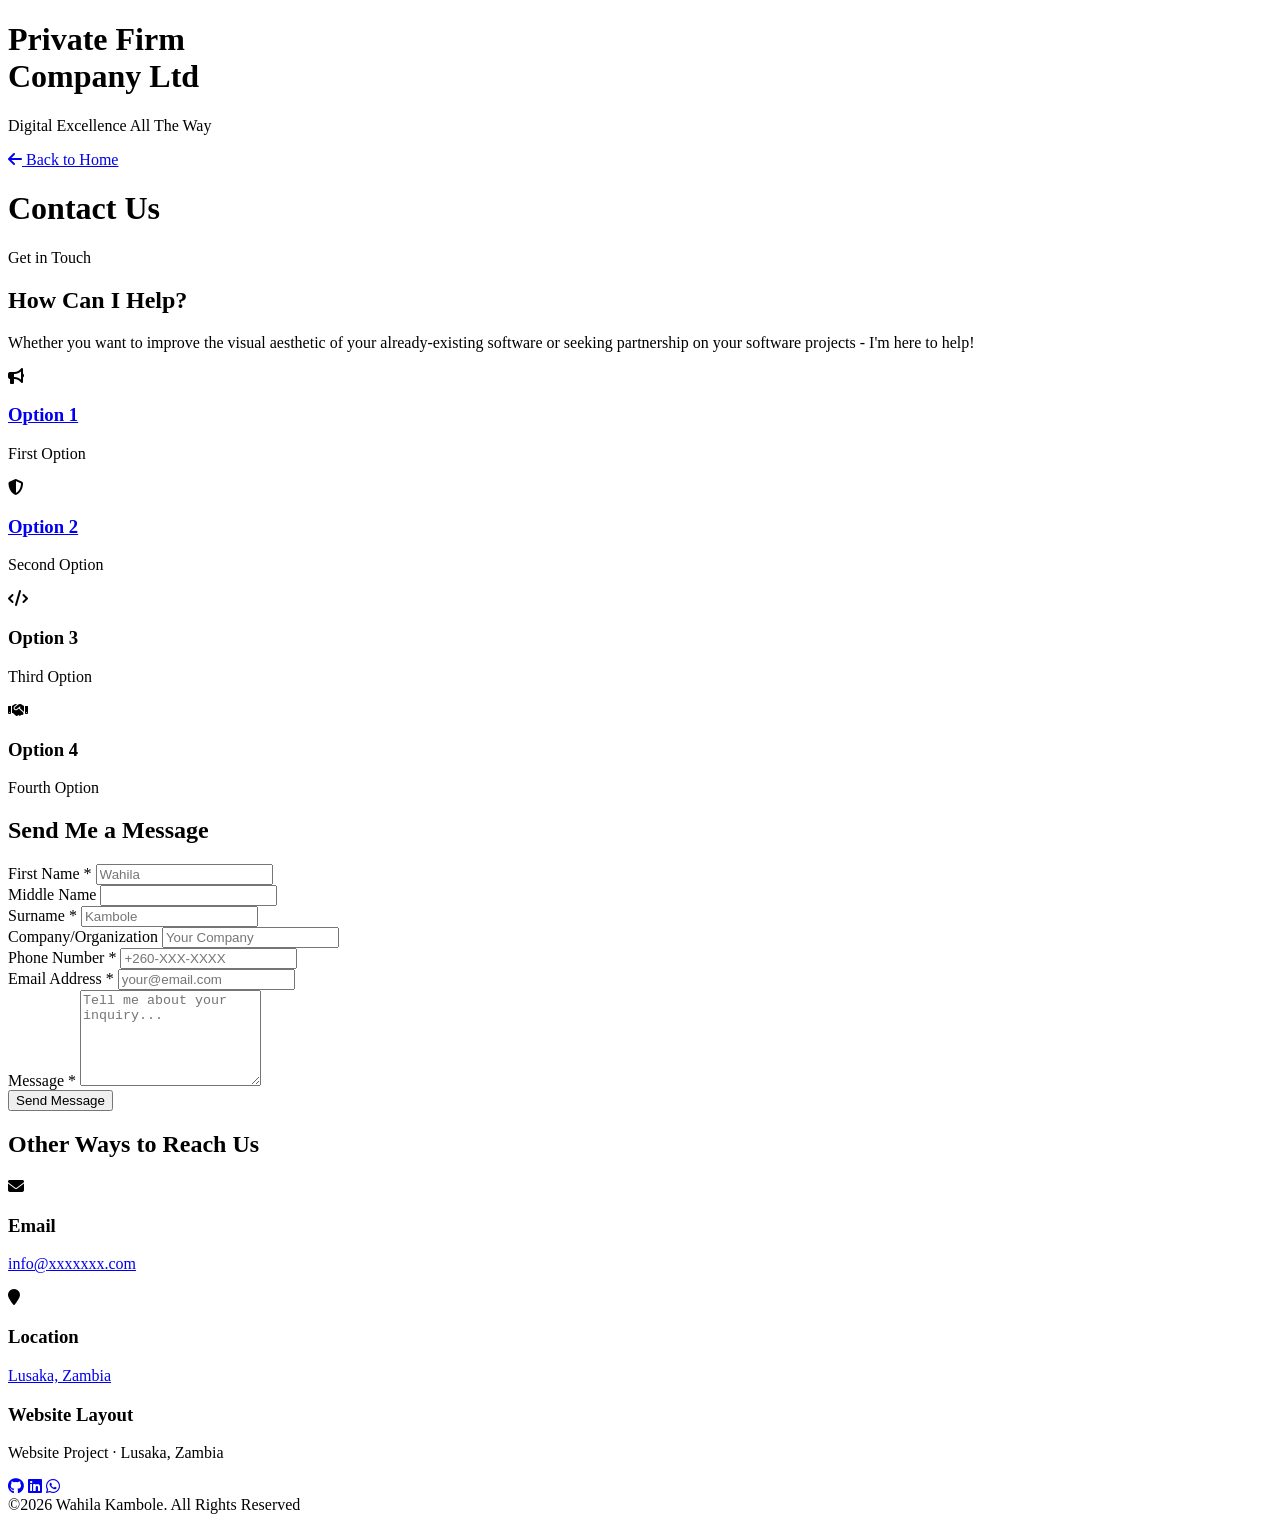
==== contact_us.html @ 7052bf03 "Initial commit: base layout, scripts, and docs Core HTML, JS, and documentation uploaded. Styling up" ====
<!DOCTYPE html>
<html lang="en">

<head>
	<meta charset="UTF-8">
	<meta name="viewport" content="width=device-width, initial-scale=1.0">
	<title>Contact Us</title>
	<link rel="preconnect" href="https://fonts.googleapis.com">
	<link rel="preconnect" href="https://fonts.gstatic.com" crossorigin>
	<link rel="stylesheet" href="https://cdnjs.cloudflare.com/ajax/libs/font-awesome/6.5.1/css/all.min.css"
		crossorigin="anonymous">
	<link rel="stylesheet" href="thewebsite.css">
</head>

<body>
	<!-- Ambient Background -->
	<div class="ambient-bg">
		<div class="orb orb-1"></div>
		<div class="orb orb-2"></div>
	</div>

	<!-- Grid overlay -->
	<div class="grid-overlay" aria-hidden="true"></div>

	<!-- Right-side neon panel -->
	<div class="right-neon" aria-hidden="true"></div>

	<div class="container">
		<!-- Header -->
		<div class="header" id="mainHeader">
			<h1 class="brand-name">Private Firm<br>Company Ltd</h1>
			<p class="tagline">Digital Excellence All The Way</p>
		</div>

		<main>
			<div class="page-header">
				<a href="index.html" class="back-btn"><i class="fa fa-arrow-left"></i> Back to Home</a>
				<h1>Contact Us</h1>
				<p class="page-subtitle">Get in Touch</p>
			</div>

			<section class="content-section page-section">
				<div class="contact-intro">
					<h2>How Can I Help?</h2>
					<p>Whether you want to improve the visual aesthetic of your already-existing software or seeking
						partnership on your software projects - I'm here to help!</p>
				</div>
			</section>

			<section class="content-section page-section">
				<div class="contact-options">
					<div class="contact-option">
						<div class="contact-option-icon"><i class="fa fa-bullhorn"></i></div>
						<h3><a href="#" class="contact-link">Option 1</a></h3>
						<p>First Option</p>
					</div>

					<div class="contact-option">
						<div class="contact-option-icon"><i class="fa fa-shield-alt"></i></div>
						<h3><a href="#" class="contact-link">Option 2</a></h3>
						<p>Second Option</p>
					</div>

					<div class="contact-option">
						<div class="contact-option-icon"><i class="fa fa-code"></i></div>
						<h3>Option 3</h3>
						<p>Third Option</p>
					</div>

					<div class="contact-option">
						<div class="contact-option-icon"><i class="fa fa-handshake"></i></div>
						<h3>Option 4</h3>
						<p>Fourth Option</p>
					</div>
				</div>
			</section>

			<section class="content-section page-section">
				<h2 class="section-center-title">Send Me a Message</h2>
				<div class="contact-form-wrapper">
					<form action="mailto:info@kambolewahila99@gmail.com?subject=Inquiry from Website" method="post"
						enctype="text/plain" class="modern-contact-form">
						<div class="form-row">
							<div class="form-group">
								<label for="first-name">First Name *</label>
								<input type="text" id="first-name" name="first_name" placeholder="Wahila" required>
							</div>

							<div class="form-group">
								<label for="middle-name">Middle Name</label>
								<input type="text" id="middle-name" name="middle_name" placeholder="">
							</div>
						</div>

						<div class="form-row">
							<div class="form-group">
								<label for="surname">Surname *</label>
								<input type="text" id="surname" name="surname" placeholder="Kambole" required>
							</div>

							<div class="form-group">
								<label for="organization">Company/Organization</label>
								<input type="text" id="organization" name="organization" placeholder="Your Company">
							</div>
						</div>

						<div class="form-row">
							<div class="form-group">
								<label for="phone-number">Phone Number *</label>
								<input type="tel" id="phone-number" name="phone_number" placeholder="+260-XXX-XXXX"
									required>
							</div>

							<div class="form-group">
								<label for="email-address">Email Address *</label>
								<input type="email" id="email-address" name="email_address" placeholder="your@email.com"
									required>
							</div>
						</div>

						<div class="form-group full-width">
							<label for="message">Message *</label>
							<textarea id="message" name="message" placeholder="Tell me about your inquiry..." rows="6"
								required></textarea>
						</div>

						<button type="submit" class="submit-btn">Send Message</button>
					</form>
				</div>
			</section>

			<section class="content-section page-section contact-info-section">
				<h2 class="section-center-title">Other Ways to Reach Us</h2>
				
					<div class="contact-method">
						<div class="method-icon"><i class="fa fa-envelope"></i></div>
						<h3>Email</h3>
						<p><a href="#">info@xxxxxxx.com</a></p>
					</div>

					<div class="contact-method">
						<div class="method-icon"><i class="fa fa-map-marker"></i></div>
						<h3>Location</h3>
						<p><a href="#">Lusaka, Zambia</a></p>
					</div>
			</section>
		</main>
		<!-- Footer -->
		<footer class="site-footer">
			<div class="footer-content">
				<div class="footer-minimal">
					<div class="footer-brand-wrap">
						<h3 class="footer-brand">Website Layout</h3>
						<p class="footer-desc">Website Project · Lusaka, Zambia</p>
					</div>

					<div class="footer-social-links">
						<a class="social-btn" href="https://github.com/kambolewahila99-web" target="_blank"
							rel="noopener"><i class="fab fa-github"></i></a>
						<a class="social-btn" href="https://linkedin.com/in/wahila-k-frontend-developer" target="_blank"
							rel="noopener"><i class="fab fa-linkedin"></i></a>
						<a class="social-btn" href="https://wa.me/260953014252" target="_blank" rel="noopener"><i class="fab fa-whatsapp"></i></a>
					</div>
				</div>
				<div class="footer-legal-small">
					<span>©2026 Wahila Kambole. All Rights Reserved</span>
				</div>
			</div>
		</footer>
	</div>

</body>

</html>
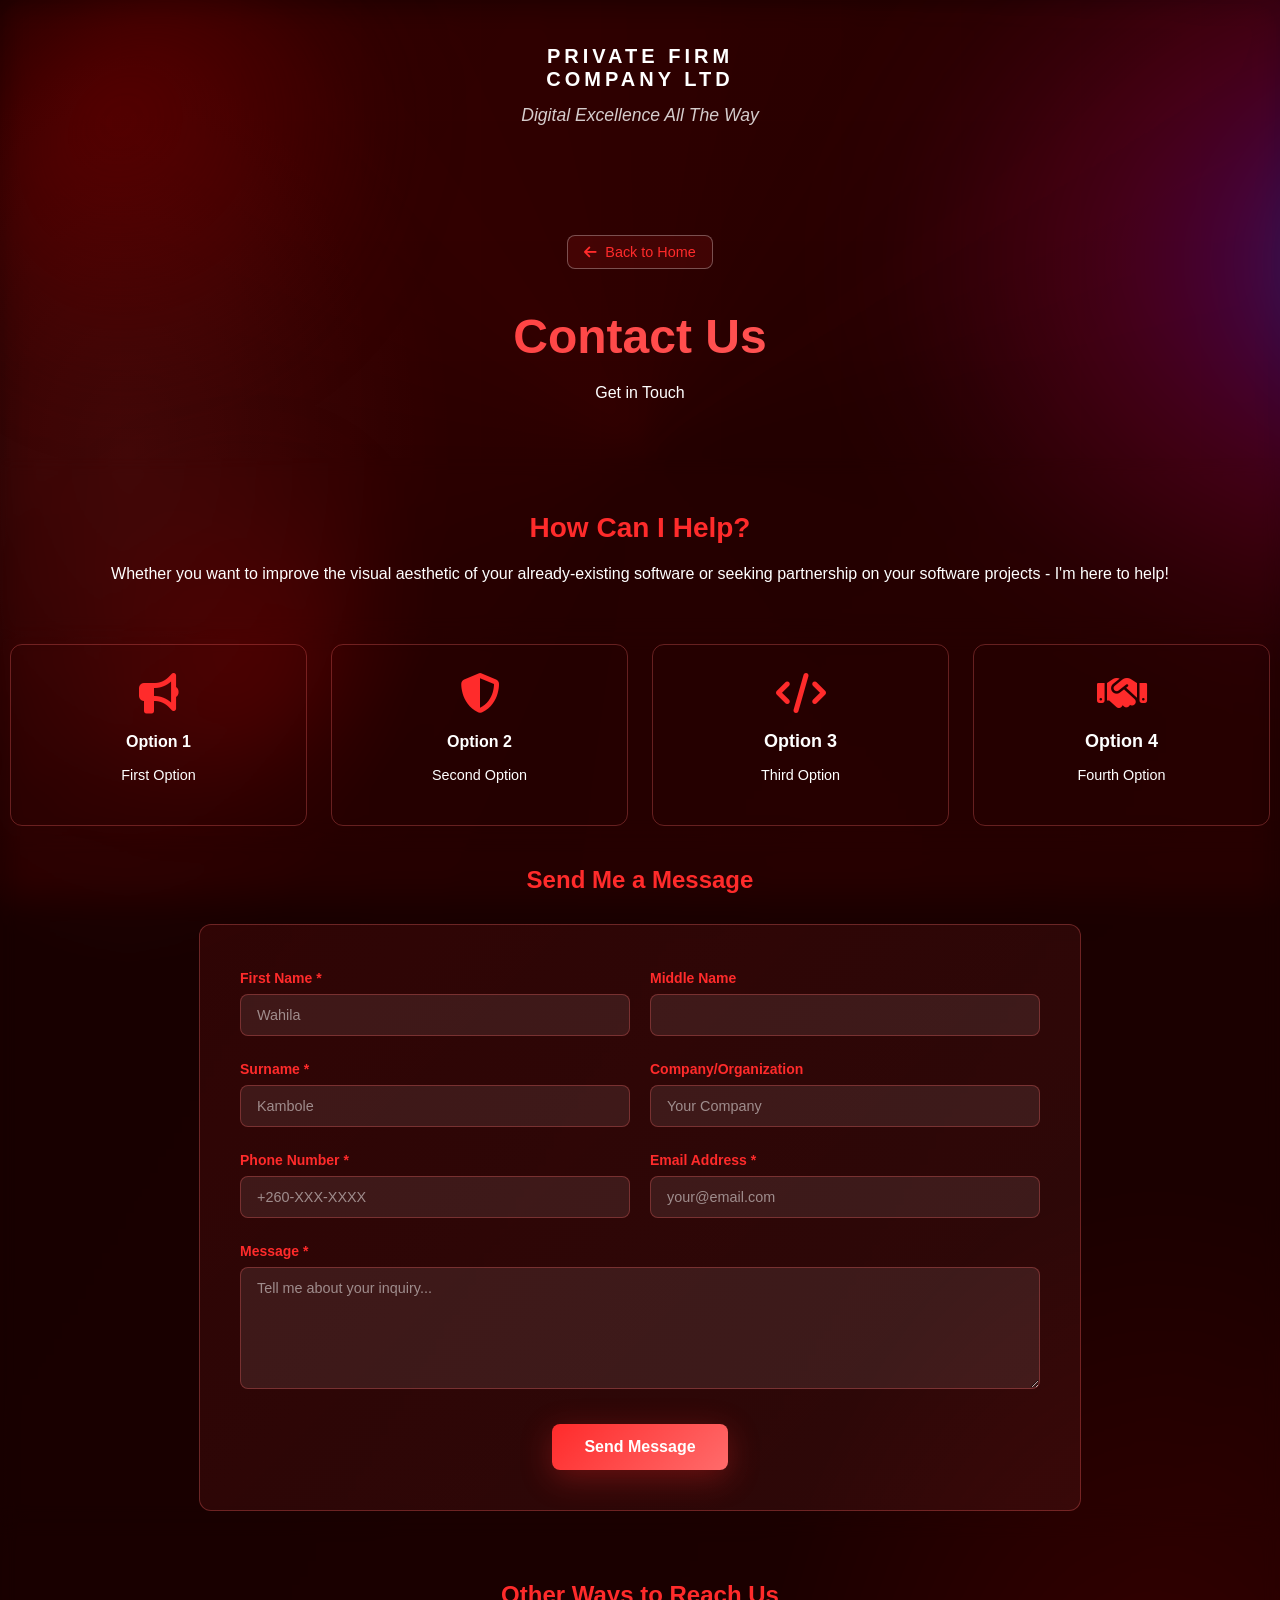
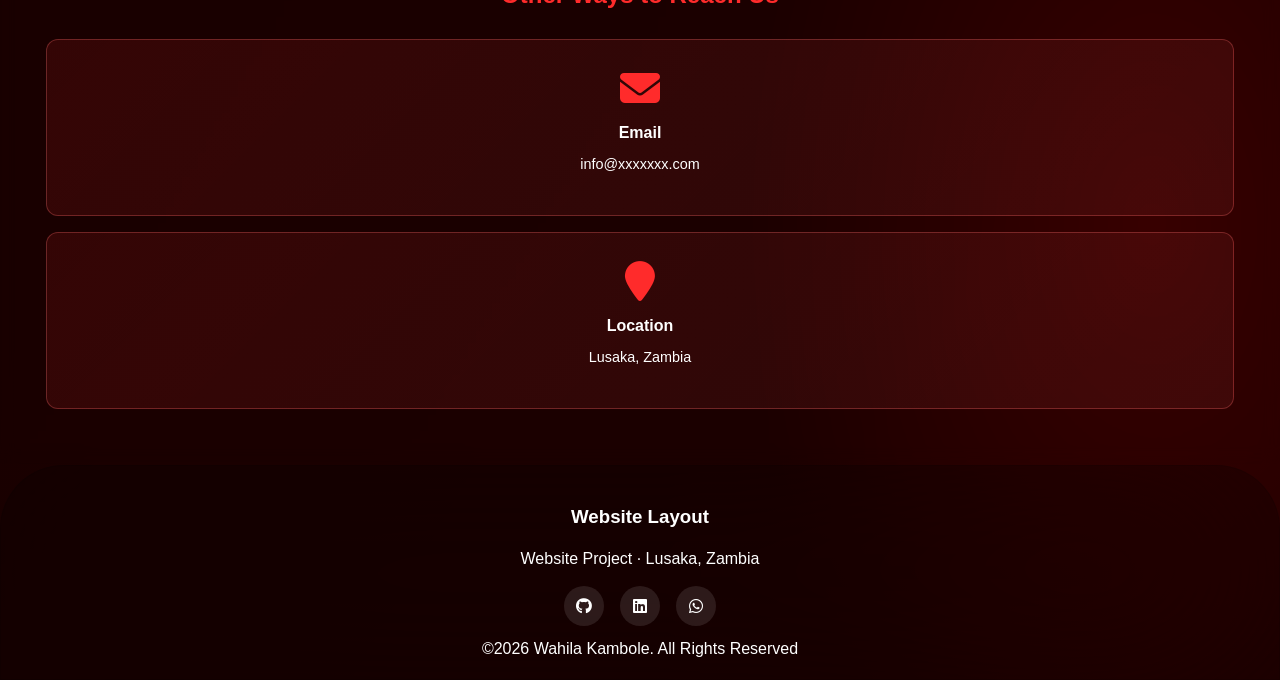
==== commit 93ced2c3: "add back-to-top markup from index.html" ====
--- a/contact_us.html
+++ b/contact_us.html
@@ -18,9 +18,6 @@
 		<div class="orb orb-1"></div>
 		<div class="orb orb-2"></div>
 	</div>
-
-	<!-- Grid overlay -->
-	<div class="grid-overlay" aria-hidden="true"></div>
 
 	<!-- Right-side neon panel -->
 	<div class="right-neon" aria-hidden="true"></div>
@@ -169,6 +166,12 @@
 		</footer>
 	</div>
 
+	<a class="back-to-top" href="#top" aria-label="Back to top" title="Back to top">
+		<i class="fa fa-arrow-up" aria-hidden="true"></i>
+	</a>
+
+	<script src="script.js"></script>
+
 </body>
 
 </html>
--- a/thewebsite.css
+++ b/thewebsite.css
@@ -0,0 +1,779 @@
+@charset "UTF-8";
+
+:root {
+    --red-900: #220000;
+    --red-700: #660000;
+    --red-500: #cc0000;
+    --red-400: #ff2b2b;
+    --accent: #ff6b6b;
+    --text-color: #ffffff;
+}
+
+/* Futuristic layered background with animated gradients, subtle grid and noise overlay */
+body {
+    font-family: 'Lucida Sans', 'Lucida Sans Regular', 'Lucida Grande', 'Lucida Sans Unicode', Geneva, Verdana, sans-serif;
+    margin: 0;
+    padding: 0;
+    color: var(--text-color);
+    background-color: var(--red-900);
+    background-image:
+        radial-gradient(ellipse at 10% 20%, rgba(255, 75, 75, 0.12) 0%, transparent 20%),
+        radial-gradient(ellipse at 90% 80%, rgba(255, 0, 0, 0.12) 0%, transparent 25%),
+        linear-gradient(120deg, rgba(0, 0, 0, 0.35), rgba(0, 0, 0, 0.15));
+    background-blend-mode: screen, screen, normal;
+    overflow-x: hidden;
+}
+
+/* animated sweeping gradient layer handled by a pseudo element for smoothness */
+body::before {
+    content: '';
+    position: fixed;
+    inset: 0;
+    z-index: -2;
+    background: conic-gradient(from 200deg at 50% 50%, rgba(255, 20, 20, 0.06), rgba(255, 0, 0, 0.12), rgba(153, 0, 0, 0.08), rgba(255, 40, 40, 0.06));
+    filter: blur(15px) saturate(120%);
+    opacity: 0.95;
+    pointer-events: none;
+    will-change: transform;
+}
+
+/* grid + subtle scanlines overlay */
+body::after {
+    content: '';
+    position: fixed;
+    inset: 0;
+    z-index: -1;
+    pointer-events: none;
+    background-image:
+        linear-gradient(rgba(255, 255, 255, 0.02) 1px, transparent 1px),
+        linear-gradient(90deg, rgba(255, 255, 255, 0.02) 1px, transparent 1px),
+        linear-gradient(rgba(0, 0, 0, 0.06), rgba(0, 0, 0, 0.06));
+    background-size: 120px 120px, 120px 120px, 100% 2px;
+    mix-blend-mode: overlay;
+    opacity: 0.45;
+    animation: grid-drift 8s linear infinite;
+    will-change: transform;
+    transform: translateZ(0);
+
+}
+
+@keyframes grid-drift {
+    from {
+        transform: translateZ(0) translateY(0);
+    }
+
+    to {
+        transform: translateZ(0) translateY(50px);
+    }
+}
+
+.header {
+    text-align: center;
+    padding: 2rem;
+}
+
+@media (min-width: 769px) {
+    .brand-name {
+        font-size: 2.5rem;
+        text-align: center;
+    }
+
+    body {
+        font-size: 1rem;
+    }
+}
+
+.brand-name {
+    color: var(--text-color);
+    font-size: 1.25rem;
+    font-weight: 900;
+    letter-spacing: 4px;
+    text-transform: uppercase;
+}
+
+.container {
+    margin: 0 auto;
+    position: relative;
+    z-index: 2;
+}
+
+.site-footer {
+    margin: auto;
+    padding: 1.25rem 1rem;
+    font-size: 1rem;
+    line-height: 1.35;
+    display: flex;
+    justify-content: center;
+    color: var(--text-color);
+    border: 1px solid rgba(0, 0, 0, 0.1);
+    backdrop-filter: blur(100px);
+    background: rgba(0, 0, 0, 0.2);
+    border-top-left-radius: 4rem;
+    border-top-right-radius: 4rem;
+}
+
+
+.site-footer a {
+    color: var(--text-color);
+    text-decoration: none;
+    transition: all 0.3s ease;
+    padding: 4px 8px;
+    border-radius: 4px;
+    align-items: center;
+}
+
+.site-footer a:hover {
+    color: var(--accent);
+    background: rgba(255, 255, 255, 0.1);
+    text-decoration: none;
+}
+
+.back-to-top {
+    position: fixed;
+    right: 1.25rem;
+    bottom: 1.25rem;
+    z-index: 20;
+    width: 42px;
+    height: 42px;
+    display: flex;
+    align-items: center;
+    justify-content: center;
+    border: 1px solid rgba(255, 107, 107, 0.55);
+    border-radius: 50%;
+    background: rgba(34, 0, 0, 0.8);
+    color: var(--text-color);
+    box-shadow: 0 6px 20px rgba(0, 0, 0, 0.6), 0 0 18px rgba(102, 0, 0, 0.7);
+    backdrop-filter: blur(12px);
+    -webkit-backdrop-filter: blur(12px);
+    text-decoration: none;
+    opacity: 0;
+    visibility: hidden;
+    pointer-events: none;
+    transform: translateY(12px);
+    transition: opacity 0.25s ease, visibility 0.25s ease, transform 0.25s ease, background 0.25s ease, color 0.25s ease;
+}
+
+.back-to-top.is-visible {
+    opacity: 1;
+    visibility: visible;
+    pointer-events: auto;
+    transform: translateY(0);
+}
+
+.back-to-top:hover,
+.back-to-top:focus-visible {
+    background: var(--red-700);
+    color: var(--text-color);
+    transform: translateY(-4px);
+}
+
+.footer-content {
+    text-align: center;
+    display: flex;
+    flex-direction: column;
+    gap: 12px;
+    align-items: center;
+    color: var(--text-color);
+
+}
+
+.footer-social-links {
+    display: flex;
+    justify-content: center;
+    gap: 16px;
+    margin-top: 8px;
+}
+
+.footer-social-links a {
+    width: 40px;
+    height: 40px;
+    display: flex;
+    align-items: center;
+    justify-content: center;
+    background: rgba(255, 255, 255, 0.1);
+    border-radius: 50%;
+    transition: all 0.3s ease;
+    padding: 0;
+}
+
+.social-btn:hover {
+    transform: translateY(-6px);
+    background: var(--accent);
+    color: var(--red-900)
+}
+
+/* Neon-like layout */
+.ambient-bg {
+    position: fixed;
+    inset: 0;
+    z-index: 0;
+    pointer-events: none;
+    overflow: hidden;
+}
+
+.ambient-bg .orb {
+    border-radius: 50%;
+    filter: blur(40px);
+    opacity: 1;
+    animation: orbRotate 8s linear infinite;
+    transform-origin: center;
+}
+
+.ambient-bg .orb-1 {
+    width: 420px;
+    height: 420px;
+    background: radial-gradient(circle at 30% 30%, rgba(102, 0, 0, 0.7), transparent 62%);
+    left: -5%;
+    top: -10%;
+    transform: scale(1.1);
+    animation-duration: 7s;
+}
+
+.ambient-bg .orb-2 {
+    width: 360px;
+    height: 360px;
+    background: radial-gradient(circle at 70% 70%, rgba(102, 0, 0, 0.55), transparent 62%);
+    right: -5%;
+    bottom: 5%;
+    animation-duration: 9s;
+}
+
+@keyframes orbRotate {
+    from {
+        transform: rotate(0deg) scale(1.1);
+    }
+
+    to {
+        transform: rotate(360deg) scale(1.1);
+    }
+}
+
+.menu-grid {
+    display: grid;
+    grid-template-columns: repeat(auto-fit, minmax(210px, 1fr));
+    gap: 1.5rem;
+    margin: 40px auto;
+    padding: 50px 30px;
+    background: radial-gradient(ellipse at center, rgba(255, 107, 107, 0.08) 0%, transparent 70%);
+    border-radius: 24px;
+    backdrop-filter: blur(10px);
+    align-items: center;
+}
+
+.menu-item {
+    display: flex;
+    flex-direction: column;
+    align-items: center;
+    padding: 28px;
+    border-radius: 16px;
+    background: linear-gradient(135deg, rgba(255, 255, 255, 0.08) 0%, rgba(255, 255, 255, 0.04) 100%);
+    border: 1.5px solid rgba(255, 255, 255, 0.15);
+    text-decoration: none;
+    color: inherit;
+    transition: transform .3s ease, box-shadow .3s ease, backdrop-filter .3s ease;
+    backdrop-filter: blur(16px);
+    position: relative;
+    overflow: hidden;
+    box-shadow: 0 8px 32px rgba(0, 0, 0, 0.2), inset 0 1px 2px rgba(255, 255, 255, 0.2)
+}
+
+.menu-item:hover {
+    transform: translateY(-2px);
+    box-shadow: 0 16px 40px rgba(255, 107, 107, 0.3), inset 0 1px 2px rgba(255, 255, 255, 0.3);
+    backdrop-filter: blur(20px);
+    border-color: rgba(255, 200, 100, 0.4);
+    background: linear-gradient(135deg, rgba(255, 255, 255, 0.12) 0%, rgba(255, 255, 255, 0.08) 100%)
+}
+
+.menu-badge {
+    width: 56px;
+    height: 56px;
+    border-radius: 12px;
+    background: linear-gradient(135deg, rgba(102, 0, 0, 0.62), rgba(51, 0, 0, 0.38));
+    display: flex;
+    align-items: center;
+    justify-content: center;
+    font-size: 1.1rem;
+    margin-bottom: 12px;
+    box-shadow: 0 0 20px rgba(255, 107, 107, 0.25), inset 0 1px 2px rgba(255, 255, 255, 0.2);
+    transition: all .3s ease;
+    backdrop-filter: blur(14px);
+    -webkit-backdrop-filter: blur(14px);
+}
+
+.menu-item:hover .menu-badge {
+    background: linear-gradient(135deg, rgba(255, 107, 107, 0.5), rgba(255, 50, 50, 0.25));
+    transform: scale(1.1) rotateZ(1deg)
+}
+
+.menu-title {
+    font-weight: 700;
+    font-size: 1rem;
+    line-height: 1.2;
+    text-align: center;
+    letter-spacing: 0.5px;
+}
+
+@media (max-width:768px) {
+    .site-footer {
+        padding: 0.75rem;
+        font-size: 0.85rem;
+    }
+
+    .footer-content {
+        gap: 8px;
+    }
+
+    .footer-social-links {
+        margin-top: 4px;
+    }
+
+    .menu-grid {
+        grid-template-columns: repeat(auto-fit, minmax(180px, 1fr));
+        max-width: 100%;
+    }
+
+    .menu-badge {
+        width: 48px;
+        height: 48px;
+        font-size: 16px;
+    }
+
+    .menu-item {
+        padding: 20px;
+    }
+
+    .footer-social-links {
+        gap: 12px;
+    }
+
+    .footer-social-links a {
+        width: 36px;
+        height: 36px;
+        font-size: 1rem;
+    }
+
+    .back-to-top {
+        right: 0.75rem;
+        bottom: 0.75rem;
+        width: 38px;
+        height: 38px;
+    }
+}
+
+/* Right-side neon panel (Nexa-style) */
+.right-neon {
+    position: fixed;
+    right: -20%;
+    top: -20%;
+    height: 140%;
+    width: 55%;
+    z-index: 1;
+    pointer-events: none;
+    background: radial-gradient(ellipse 800px 600px at 85% 35%, rgba(0, 200, 255, 0.5) 0%, rgba(100, 0, 200, 0.35) 20%, rgba(200, 0, 100, 0.20) 40%, transparent 70%);
+    filter: blur(60px);
+    mix-blend-mode: screen;
+    opacity: 1;
+    animation: neonDrift 14s ease-in-out infinite;
+}
+
+@keyframes neonDrift {
+    0% {
+        transform: translateY(0) rotate(0deg) scale(1);
+    }
+
+    40% {
+        transform: translateY(-18px) rotate(1deg) scale(1.02);
+    }
+
+    70% {
+        transform: translateY(16px) rotate(-1deg) scale(1.01);
+    }
+
+    100% {
+        transform: translateY(0) rotate(0deg) scale(1);
+    }
+}
+
+/* Reduce width on small screens so it doesn't crowd content */
+@media (max-width:900px) {
+    .right-neon {
+        width: 40vw;
+        max-width: 360px;
+        opacity: 0.75;
+    }
+}
+
+/* Section Navigation & Content Styling */
+.back-btn {
+    display: inline-block;
+    margin-bottom: 20px;
+    padding: 10px 16px;
+    background: rgba(0, 0, 0, 0.25);
+    border: 1px solid rgba(255, 255, 255, 0.3);
+    color: var(--text-color);
+    border-radius: 6px;
+    cursor: pointer;
+    font-size: 0.9rem;
+    transition: all 0.2s ease;
+}
+
+.back-btn:hover {
+    background: rgba(0, 0, 0, 0.4);
+    transform: translateX(-4px);
+}
+
+.section-center-title {
+    text-align: center;
+    color: var(--red-400);
+    margin-bottom: 30px;
+}
+
+.form-group {
+    display: flex;
+    flex-direction: column;
+    padding-top: 5px;
+}
+
+.form-group input,
+.form-group textarea {
+    padding: 14px 16px;
+    background: rgba(0, 0, 0, 0.3);
+    border: 1px solid rgba(255, 255, 255, 0.2);
+    color: var(--text-color);
+    border-radius: 8px;
+    font-family: inherit;
+    font-size: 1rem;
+    transition: all 0.3s ease;
+}
+
+.form-group input::placeholder,
+.form-group textarea::placeholder {
+    color: rgba(255, 255, 255, 0.5);
+}
+
+.form-group input:focus,
+.form-group textarea:focus {
+    outline: none;
+    background: rgba(0, 0, 0, 0.4);
+    border-color: var(--accent);
+    box-shadow: 0 0 12px rgba(255, 107, 107, 0.2);
+}
+
+.tagline {
+    font-size: 1.1rem;
+    color: rgba(255, 255, 255, 0.8);
+    margin-top: 12px;
+    font-style: italic;
+}
+
+/* ============== PAGE STYLES ============== */
+.page-header {
+    text-align: center;
+    padding: 60px 20px 40px;
+    position: relative;
+    z-index: 10;
+}
+
+.back-btn {
+    display: inline-flex;
+    align-items: center;
+    gap: 8px;
+    color: var(--red-400);
+    text-decoration: none;
+    font-size: 0.9rem;
+    margin-bottom: 20px;
+    transition: all 0.3s ease;
+    padding: 8px 16px;
+    border-radius: 8px;
+    background: rgba(255, 43, 43, 0.1);
+}
+
+.back-btn:hover {
+    color: var(--accent);
+    background: rgba(255, 43, 43, 0.2);
+    transform: translateY(-4px);
+}
+
+.page-header h1 {
+    font-size: 3rem;
+    font-weight: 600;
+    margin: 20px 0;
+    background: linear-gradient(135deg, var(--red-400), var(--accent));
+    -webkit-background-clip: text;
+    -webkit-text-fill-color: transparent;
+    background-clip: text;
+}
+
+.page-subtitle {
+    font-size: 1rem;
+    color: var(--text-color);
+    margin-top: 10px;
+}
+
+.page-section {
+    margin: auto;
+    padding: 10px;
+    backdrop-filter: blur(8px);
+}
+
+@media (max-width: 768px) {
+    .page-header {
+        padding: 40px 20px 30px;
+    }
+
+    .page-header h1.page-subtitle {
+        font-size: 2rem;
+    }
+
+}
+
+.contact-link {
+    display: inline-block;
+    padding: 12px 36px;
+    background: linear-gradient(135deg, var(--red-400), var(--accent));
+    color: var(--text-color);
+    text-decoration: none;
+    border-radius: 8px;
+    font-weight: 600;
+    transition: all 0.3s ease;
+    box-shadow: 0 8px 32px rgba(255, 43, 43, 0.3);
+}
+
+.contact-link:hover {
+    transform: translateY(-4px);
+    box-shadow: 0 12px 48px rgba(255, 43, 43, 0.4);
+}
+
+/* ============== CONTACT US PAGE ============== */
+.contact-intro {
+    text-align: center;
+    padding: 20px 0;
+}
+
+.contact-intro h2 {
+    font-size: 1.75rem;
+    color: var(--red-400);
+    margin-bottom: 16px;
+}
+
+.contact-intro p {
+    font-size: 1rem;
+    color: var(--text-color);
+    line-height: 1.8;
+}
+
+.contact-options {
+    display: grid;
+    grid-template-columns: repeat(auto-fit, minmax(210px, 1fr));
+    gap: 1.5rem;
+}
+
+.contact-option {
+    padding: 28px;
+    background: (rgba(255, 43, 43, 0.12));
+    border: 1px solid rgba(255, 107, 107, 0.3);
+    border-radius: 12px;
+    backdrop-filter: blur(100px);
+    transition: all 0.3s ease;
+    text-align: center;
+}
+
+.contact-option:hover {
+    transform: translateY(-8px);
+    border-color: rgba(255, 107, 107, 0.6);
+    background: linear-gradient(135deg, rgba(255, 43, 43, 0.15), rgba(255, 107, 107, 0.12));
+}
+
+.contact-option-icon {
+    font-size: 40px;
+    color: var(--red-400);
+    margin-bottom: 16px;
+    display: flex;
+    justify-content: center;
+}
+
+.contact-option h3 {
+    font-size: 18px;
+    color: var(--text-color);
+    margin-bottom: 8px;
+}
+
+/* Make contact links match contact headings */
+.contact-option h3 a.contact-link {
+    color: inherit;
+    text-decoration: none;
+    display: inline-block;
+    padding: 0;
+    transition: color 160ms ease, transform 160ms ease;
+}
+
+.contact-option h3 a.contact-link:hover {
+    color: var(--accent);
+    transform: translateY(-2px);
+}
+
+/* Remove any accidental button-like styling and match plain headings exactly */
+.contact-option h3 a.contact-link,
+.contact-option h3 a.contact-link:visited,
+.contact-option h3 a.contact-link:focus,
+.contact-option h3 a.contact-link:active {
+    background: transparent;
+    box-shadow: none;
+    padding: 0;
+    border-radius: 0;
+    color: var(--text-color);
+    font-weight: 700;
+    font-size: 1rem;
+    line-height: 1.1;
+    text-transform: none;
+    outline: none;
+}
+
+.contact-option p {
+    font-size: 0.9rem;
+    color: var(--text-color);
+}
+
+.contact-form-wrapper {
+    max-width: 800px;
+    margin: 0 auto;
+    padding: 40px;
+    background: linear-gradient(135deg, rgba(255, 43, 43, 0.1), rgba(255, 107, 107, 0.08));
+    border: 1px solid rgba(255, 107, 107, 0.3);
+    border-radius: 12px;
+    backdrop-filter: blur(10px);
+}
+
+.modern-contact-form {
+    display: flex;
+    flex-direction: column;
+    gap: 20px;
+}
+
+.form-row {
+    display: grid;
+    grid-template-columns: 1fr 1fr;
+    gap: 20px;
+}
+
+.modern-contact-form .form-group {
+    display: flex;
+    flex-direction: column;
+}
+
+.modern-contact-form .form-group label {
+    font-size: 14px;
+    color: var(--red-400);
+    margin-bottom: 8px;
+    font-weight: 600;
+}
+
+.modern-contact-form .form-group input,
+.modern-contact-form .form-group textarea {
+    padding: 12px 16px;
+    background: rgba(255, 255, 255, 0.08);
+    border: 1px solid rgba(255, 107, 107, 0.3);
+    border-radius: 8px;
+    color: var(--text-color);
+    font-family: 'Outfit', sans-serif;
+    font-size: 0.9rem;
+    transition: all 0.3s ease;
+}
+
+.modern-contact-form .form-group input::placeholder,
+.modern-contact-form .form-group textarea::placeholder {
+    color: rgba(255, 255, 255, 0.5);
+}
+
+.modern-contact-form .form-group input:focus,
+.modern-contact-form .form-group textarea:focus {
+    outline: none;
+    background: rgba(255, 255, 255, 0.12);
+    border-color: rgba(255, 107, 107, 0.6);
+    box-shadow: 0 0 0 3px rgba(255, 43, 43, 0.1);
+}
+
+.submit-btn {
+    margin-top: 15px;
+    padding: 14px 32px;
+    align-self: center;
+    background: linear-gradient(135deg, var(--red-400), var(--accent));
+    color: var(--text-color);
+    border: none;
+    border-radius: 8px;
+    font-weight: 600;
+    font-size: 1rem;
+    cursor: pointer;
+    transition: all 0.3s ease;
+    box-shadow: 0 8px 32px rgba(255, 43, 43, 0.3);
+}
+
+.submit-btn:hover {
+    transform: translateY(-4px);
+    box-shadow: 0 12px 48px rgba(255, 43, 43, 0.4);
+}
+
+.contact-info-section {
+    padding: 40px 30px;
+}
+
+.contact-method {
+    padding: 28px;
+    margin: 1rem;
+    background: linear-gradient(135deg, rgba(255, 43, 43, 0.12), rgba(255, 107, 107, 0.08));
+    border: 1px solid rgba(255, 107, 107, 0.3);
+    border-radius: 12px;
+    backdrop-filter: blur(8px);
+    transition: all 0.3s ease;
+    text-align: center;
+}
+
+.contact-method:hover {
+    transform: translateY(-8px);
+    border-color: rgba(255, 107, 107, 0.6);
+}
+
+.method-icon {
+    font-size: 2.5rem;
+    color: var(--red-400);
+    margin-bottom: 16px;
+    display: flex;
+    justify-content: center;
+}
+
+.contact-method h3 {
+    font-size: 1rem;
+    color: var(--text-color);
+    margin-bottom: 12px;
+}
+
+.contact-method p {
+    font-size: 0.9rem;
+    color: var(--text-color);
+}
+
+.contact-method a {
+    color: var(--text-color);
+    text-decoration: none;
+    transition: all 0.3s ease;
+}
+
+.contact-method a:hover {
+    color: var(--red-500);
+    text-decoration: underline;
+}
+
+@media (max-width: 768px) {
+    .form-row {
+        grid-template-columns: 1fr;
+    }
+
+    .contact-form-wrapper {
+        padding: 20px;
+    }
+
+    .contact-methods {
+        grid-template-columns: 1fr;
+    }
+}
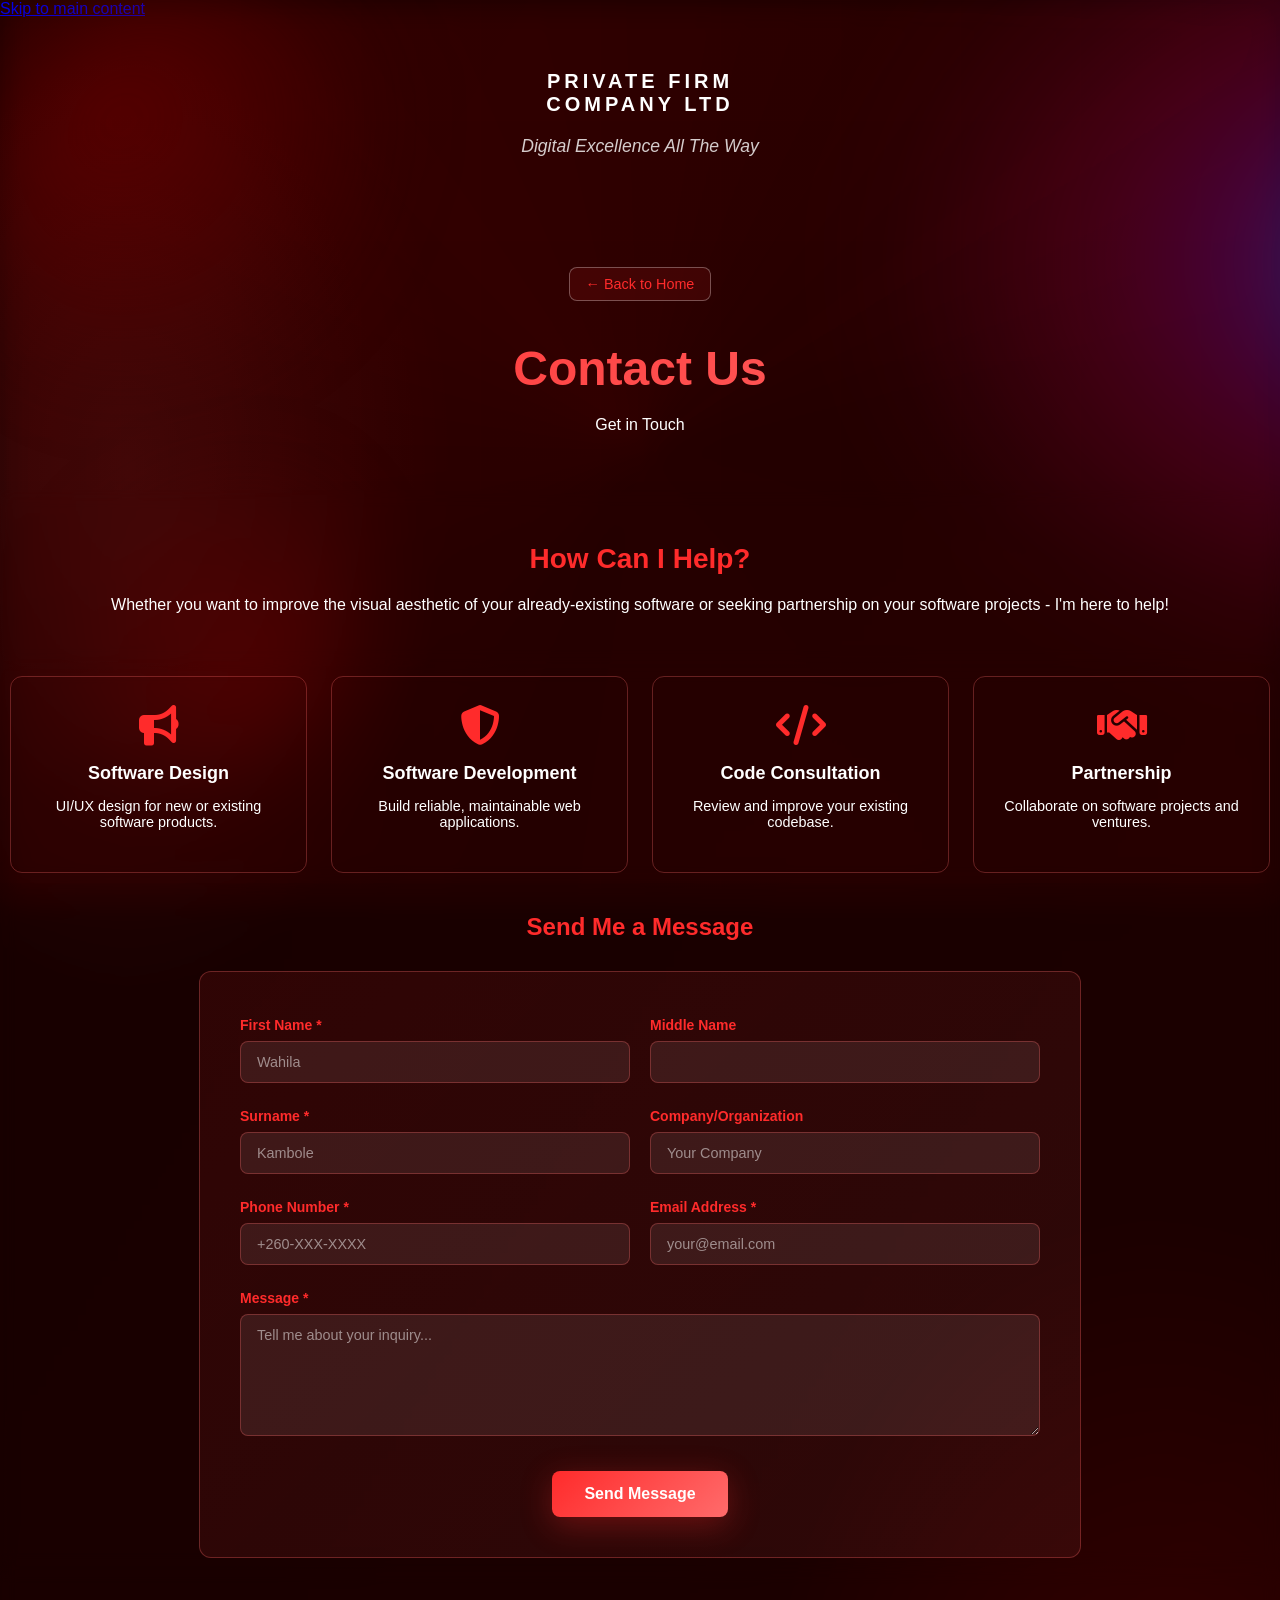
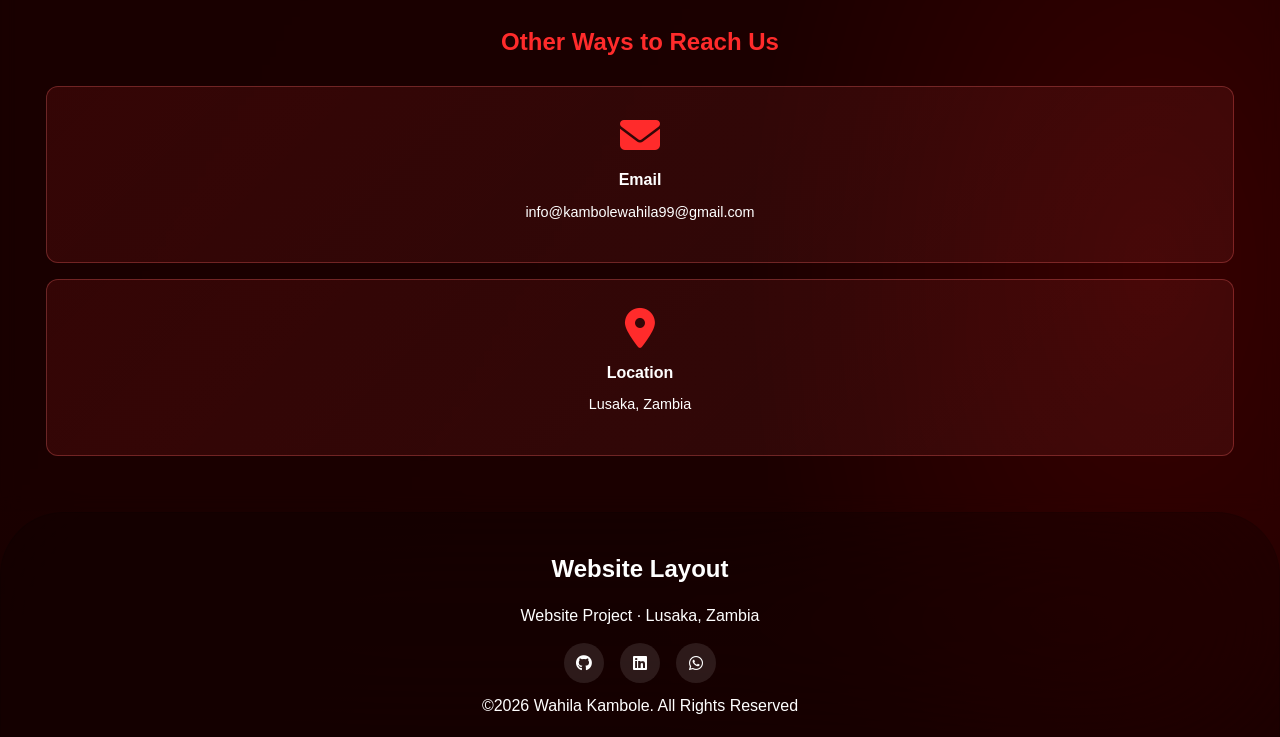
==== commit da1d35ef: "Enhance contact page accessibility, semantic markup, and card structure" ====
--- a/contact_us.html
+++ b/contact_us.html
@@ -4,17 +4,21 @@
 <head>
 	<meta charset="UTF-8">
 	<meta name="viewport" content="width=device-width, initial-scale=1.0">
-	<title>Contact Us</title>
-	<link rel="preconnect" href="https://fonts.googleapis.com">
-	<link rel="preconnect" href="https://fonts.gstatic.com" crossorigin>
+	<title>Contact Us | Private Firm Company Ltd</title>
+	<meta name="description"
+		content="Contact Private Firm Company Ltd in Lusaka, Zambia. Send us a message about your software project or partnership inquiry.">
+	<link rel="canonical" href="https://kambolewahila99-web.github.io/project-alpha/contact_us.html">
+
 	<link rel="stylesheet" href="https://cdnjs.cloudflare.com/ajax/libs/font-awesome/6.5.1/css/all.min.css"
 		crossorigin="anonymous">
 	<link rel="stylesheet" href="thewebsite.css">
 </head>
 
-<body>
+<body id="top">
+	<a class="skip-link" href="#main-content">Skip to main content</a>
+
 	<!-- Ambient Background -->
-	<div class="ambient-bg">
+	<div class="ambient-bg" aria-hidden="true">
 		<div class="orb orb-1"></div>
 		<div class="orb orb-2"></div>
 	</div>
@@ -24,14 +28,14 @@
 
 	<div class="container">
 		<!-- Header -->
-		<div class="header" id="mainHeader">
-			<h1 class="brand-name">Private Firm<br>Company Ltd</h1>
+		<header class="header" id="mainHeader">
+			<p class="brand-name">Private Firm<br>Company Ltd</p>
 			<p class="tagline">Digital Excellence All The Way</p>
-		</div>
+		</header>
 
-		<main>
+		<main id="main-content">
 			<div class="page-header">
-				<a href="index.html" class="back-btn"><i class="fa fa-arrow-left"></i> Back to Home</a>
+				<a href="index.html" class="back-btn">← Back to Home</a>
 				<h1>Contact Us</h1>
 				<p class="page-subtitle">Get in Touch</p>
 			</div>
@@ -45,29 +49,29 @@
 			</section>
 
 			<section class="content-section page-section">
-				<div class="contact-options">
+				<div class="contact-options grid-auto">
 					<div class="contact-option">
-						<div class="contact-option-icon"><i class="fa fa-bullhorn"></i></div>
-						<h3><a href="#" class="contact-link">Option 1</a></h3>
-						<p>First Option</p>
+										<div class="contact-option-icon"><i class="fa-solid fa-bullhorn" aria-hidden="true"></i></div>
+						<h3>Software Design</h3>
+						<p>UI/UX design for new or existing software products.</p>
 					</div>
 
 					<div class="contact-option">
-						<div class="contact-option-icon"><i class="fa fa-shield-alt"></i></div>
-						<h3><a href="#" class="contact-link">Option 2</a></h3>
-						<p>Second Option</p>
+						<div class="contact-option-icon"><i class="fa-solid fa-shield-halved" aria-hidden="true"></i></div>
+						<h3>Software Development</h3>
+						<p>Build reliable, maintainable web applications.</p>
 					</div>
 
 					<div class="contact-option">
-						<div class="contact-option-icon"><i class="fa fa-code"></i></div>
-						<h3>Option 3</h3>
-						<p>Third Option</p>
+						<div class="contact-option-icon"><i class="fa-solid fa-code" aria-hidden="true"></i></div>
+						<h3>Code Consultation</h3>
+						<p>Review and improve your existing codebase.</p>
 					</div>
 
 					<div class="contact-option">
-						<div class="contact-option-icon"><i class="fa fa-handshake"></i></div>
-						<h3>Option 4</h3>
-						<p>Fourth Option</p>
+						<div class="contact-option-icon"><i class="fa-solid fa-handshake" aria-hidden="true"></i></div>
+						<h3>Partnership</h3>
+						<p>Collaborate on software projects and ventures.</p>
 					</div>
 				</div>
 			</section>
@@ -75,50 +79,50 @@
 			<section class="content-section page-section">
 				<h2 class="section-center-title">Send Me a Message</h2>
 				<div class="contact-form-wrapper">
-					<form action="mailto:info@kambolewahila99@gmail.com?subject=Inquiry from Website" method="post"
+					<form action="mailto:info@kambolewahila99@gmail.com?subject=Inquiry%20from%20Website" method="post"
 						enctype="text/plain" class="modern-contact-form">
 						<div class="form-row">
 							<div class="form-group">
-								<label for="first-name">First Name *</label>
-								<input type="text" id="first-name" name="first_name" placeholder="Wahila" required>
+								<label for="first-name">First Name <span aria-hidden="true">*</span></label>
+								<input type="text" id="first-name" name="first_name" autocomplete="given-name" placeholder="Wahila" required aria-required="true">
 							</div>
 
 							<div class="form-group">
 								<label for="middle-name">Middle Name</label>
-								<input type="text" id="middle-name" name="middle_name" placeholder="">
+								<input type="text" id="middle-name" name="middle_name" autocomplete="additional-name">
 							</div>
 						</div>
 
 						<div class="form-row">
 							<div class="form-group">
 								<label for="surname">Surname *</label>
-								<input type="text" id="surname" name="surname" placeholder="Kambole" required>
+								<input type="text" id="surname" name="surname" autocomplete="family-name" placeholder="Kambole" required aria-required="true">
 							</div>
 
 							<div class="form-group">
 								<label for="organization">Company/Organization</label>
-								<input type="text" id="organization" name="organization" placeholder="Your Company">
+								<input type="text" id="organization" name="organization" autocomplete="organization" placeholder="Your Company">
 							</div>
 						</div>
 
 						<div class="form-row">
 							<div class="form-group">
 								<label for="phone-number">Phone Number *</label>
-								<input type="tel" id="phone-number" name="phone_number" placeholder="+260-XXX-XXXX"
-									required>
+								<input type="tel" id="phone-number" name="phone_number" autocomplete="tel" placeholder="+260-XXX-XXXX"
+									required aria-required="true">
 							</div>
 
 							<div class="form-group">
 								<label for="email-address">Email Address *</label>
-								<input type="email" id="email-address" name="email_address" placeholder="your@email.com"
-									required>
+								<input type="email" id="email-address" name="email_address" autocomplete="email" placeholder="your@email.com"
+									required aria-required="true">
 							</div>
 						</div>
 
 						<div class="form-group full-width">
 							<label for="message">Message *</label>
 							<textarea id="message" name="message" placeholder="Tell me about your inquiry..." rows="6"
-								required></textarea>
+								required aria-required="true"></textarea>
 						</div>
 
 						<button type="submit" class="submit-btn">Send Message</button>
@@ -128,18 +132,20 @@
 
 			<section class="content-section page-section contact-info-section">
 				<h2 class="section-center-title">Other Ways to Reach Us</h2>
-				
+
+				<div class="contact-methods grid-auto">
 					<div class="contact-method">
-						<div class="method-icon"><i class="fa fa-envelope"></i></div>
+						<div class="method-icon"><i class="fa-solid fa-envelope" aria-hidden="true"></i></div>
 						<h3>Email</h3>
-						<p><a href="#">info@xxxxxxx.com</a></p>
+						<p><a href="mailto:info@kambolewahila99@gmail.com">info@kambolewahila99@gmail.com</a></p>
 					</div>
 
 					<div class="contact-method">
-						<div class="method-icon"><i class="fa fa-map-marker"></i></div>
+						<div class="method-icon"><i class="fa-solid fa-location-dot" aria-hidden="true"></i></div>
 						<h3>Location</h3>
-						<p><a href="#">Lusaka, Zambia</a></p>
+						<p>Lusaka, Zambia</p>
 					</div>
+				</div>
 			</section>
 		</main>
 		<!-- Footer -->
@@ -147,16 +153,23 @@
 			<div class="footer-content">
 				<div class="footer-minimal">
 					<div class="footer-brand-wrap">
-						<h3 class="footer-brand">Website Layout</h3>
+						<h2 class="footer-brand">Website Layout</h2>
 						<p class="footer-desc">Website Project · Lusaka, Zambia</p>
 					</div>
 
 					<div class="footer-social-links">
 						<a class="social-btn" href="https://github.com/kambolewahila99-web" target="_blank"
-							rel="noopener"><i class="fab fa-github"></i></a>
+							rel="noopener noreferrer" aria-label="GitHub profile">
+							<i class="fa-brands fa-github" aria-hidden="true"></i>
+						</a>
 						<a class="social-btn" href="https://linkedin.com/in/wahila-k-frontend-developer" target="_blank"
-							rel="noopener"><i class="fab fa-linkedin"></i></a>
-						<a class="social-btn" href="https://wa.me/260953014252" target="_blank" rel="noopener"><i class="fab fa-whatsapp"></i></a>
+							rel="noopener noreferrer" aria-label="LinkedIn profile">
+							<i class="fa-brands fa-linkedin" aria-hidden="true"></i>
+						</a>
+						<a class="social-btn" href="https://wa.me/260953014252" target="_blank" rel="noopener noreferrer"
+							aria-label="WhatsApp chat">
+							<i class="fa-brands fa-whatsapp" aria-hidden="true"></i>
+						</a>
 					</div>
 				</div>
 				<div class="footer-legal-small">
@@ -164,14 +177,12 @@
 				</div>
 			</div>
 		</footer>
-	</div>
 
 	<a class="back-to-top" href="#top" aria-label="Back to top" title="Back to top">
-		<i class="fa fa-arrow-up" aria-hidden="true"></i>
+		<i class="fa-solid fa-arrow-up" aria-hidden="true"></i>
 	</a>
-
-	<script src="script.js"></script>
-
+	</div>
+	<script src="script.js" defer></script>
 </body>
 
 </html>
